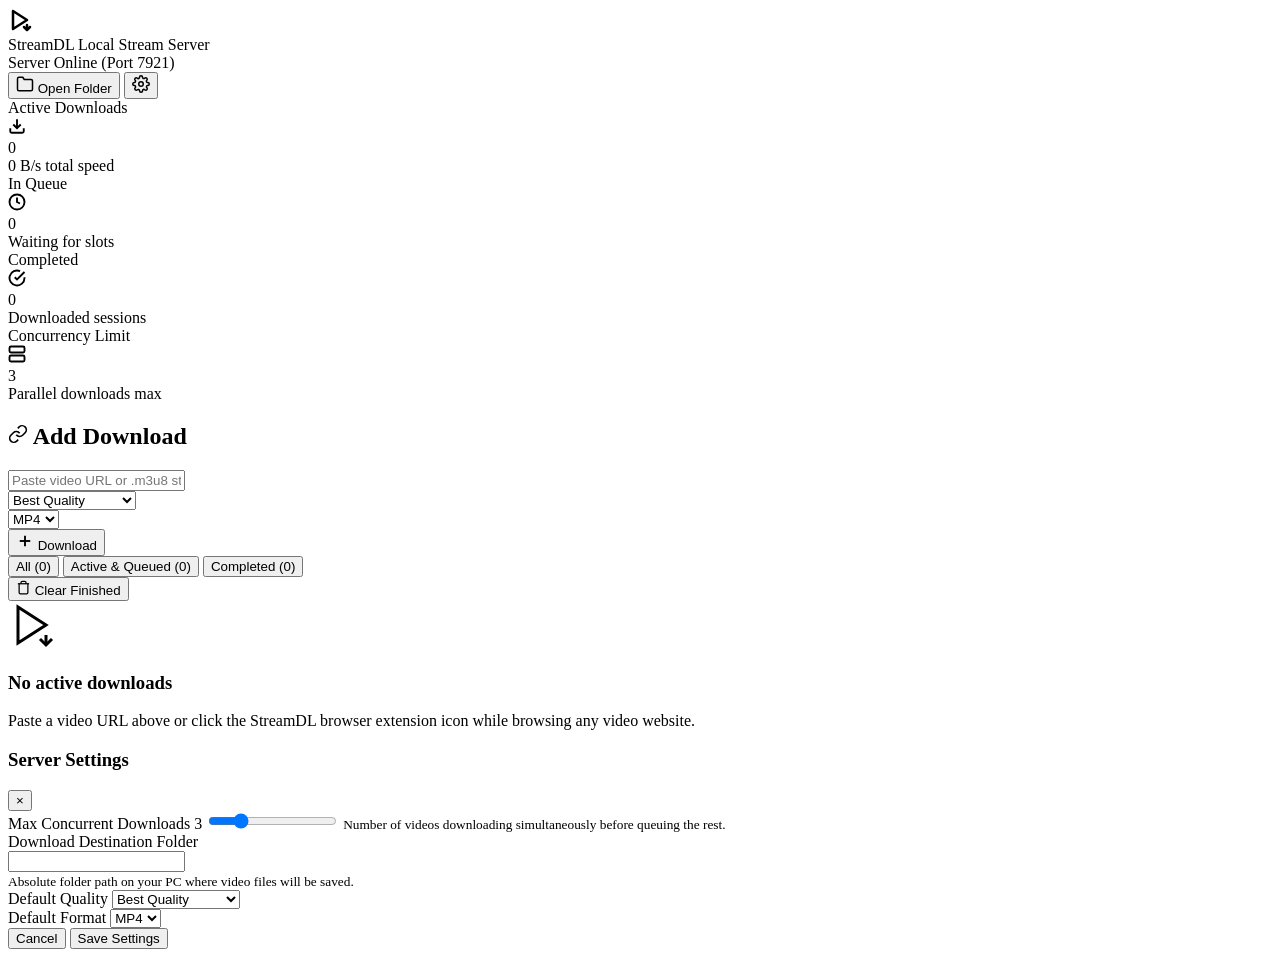
==== server/templates/index.html @ a85ca89c "feat: implement StreamDL video stream downloader extension and local server - Add local Flask server" ====
<!DOCTYPE html>
<html lang="en">
<head>
  <meta charset="UTF-8">
  <meta name="viewport" content="width=device-width, initial-scale=1.0">
  <title>StreamDL - Local Video Downloader</title>
  <link rel="preconnect" href="https://fonts.googleapis.com">
  <link rel="preconnect" href="https://fonts.gstatic.com" crossorigin>
  <link href="https://fonts.googleapis.com/css2?family=Plus+Jakarta+Sans:wght@400;500;600;700;800&family=JetBrains+Mono:wght@400;500;600&display=swap" rel="stylesheet">
  <link rel="stylesheet" href="/static/css/style.css">
</head>
<body>
  <div class="app-container">
    <!-- Navigation Bar -->
    <header class="navbar">
      <div class="brand">
        <div class="brand-icon">
          <svg width="24" height="24" viewBox="0 0 24 24" fill="none" stroke="currentColor" stroke-width="2.5" stroke-linecap="round" stroke-linejoin="round">
            <polygon points="5 3 19 12 5 21 5 3"></polygon>
            <path d="M19 17v4"></path>
            <path d="M22 19l-3 3-3-3"></path>
          </svg>
        </div>
        <div class="brand-text">
          <span class="brand-title">StreamDL</span>
          <span class="brand-subtitle">Local Stream Server</span>
        </div>
      </div>

      <div class="nav-actions">
        <div class="status-indicator online" id="server-status-pill">
          <span class="status-dot"></span>
          <span class="status-label" id="server-status-text">Server Online (Port 7921)</span>
        </div>
        <button id="btn-open-folder" class="btn btn-secondary" title="Open Downloads Directory">
          <svg width="18" height="18" viewBox="0 0 24 24" fill="none" stroke="currentColor" stroke-width="2" stroke-linecap="round" stroke-linejoin="round">
            <path d="M22 19a2 2 0 0 1-2 2H4a2 2 0 0 1-2-2V5a2 2 0 0 1 2-2h5l2 3h9a2 2 0 0 1 2 2z"></path>
          </svg>
          <span>Open Folder</span>
        </button>
        <button id="btn-open-settings" class="btn btn-secondary icon-only" title="Settings">
          <svg width="18" height="18" viewBox="0 0 24 24" fill="none" stroke="currentColor" stroke-width="2" stroke-linecap="round" stroke-linejoin="round">
            <circle cx="12" cy="12" r="3"></circle>
            <path d="M19.4 15a1.65 1.65 0 0 0 .33 1.82l.06.06a2 2 0 0 1 0 2.83 2 2 0 0 1-2.83 0l-.06-.06a1.65 1.65 0 0 0-1.82-.33 1.65 1.65 0 0 0-1 1.51V21a2 2 0 0 1-2 2 2 2 0 0 1-2-2v-.09A1.65 1.65 0 0 0 9 19.4a1.65 1.65 0 0 0-1.82.33l-.06.06a2 2 0 0 1-2.83 0 2 2 0 0 1 0-2.83l.06-.06a1.65 1.65 0 0 0 .33-1.82 1.65 1.65 0 0 0-1.51-1H3a2 2 0 0 1-2-2 2 2 0 0 1 2-2h.09A1.65 1.65 0 0 0 4.6 9a1.65 1.65 0 0 0-.33-1.82l-.06-.06a2 2 0 0 1 0-2.83 2 2 0 0 1 2.83 0l.06.06a1.65 1.65 0 0 0 1.82.33H9a1.65 1.65 0 0 0 1-1.51V3a2 2 0 0 1 2-2 2 2 0 0 1 2 2v.09a1.65 1.65 0 0 0 1 1.51 1.65 1.65 0 0 0 1.82-.33l.06-.06a2 2 0 0 1 2.83 0 2 2 0 0 1 0 2.83l-.06.06a1.65 1.65 0 0 0-.33 1.82V9a1.65 1.65 0 0 0 1.51 1H21a2 2 0 0 1 2 2 2 2 0 0 1-2 2h-.09a1.65 1.65 0 0 0-1.51 1z"></path>
          </svg>
        </button>
      </div>
    </header>

    <!-- Main Content -->
    <main class="main-content">
      <!-- Stats Overview Bar -->
      <section class="stats-grid">
        <div class="stat-card">
          <div class="stat-header">
            <span class="stat-label">Active Downloads</span>
            <div class="stat-icon-wrap cyan">
              <svg width="18" height="18" viewBox="0 0 24 24" fill="none" stroke="currentColor" stroke-width="2.5"><path d="M21 15v4a2 2 0 0 1-2 2H5a2 2 0 0 1-2-2v-4"></path><polyline points="7 10 12 15 17 10"></polyline><line x1="12" y1="15" x2="12" y2="3"></line></svg>
            </div>
          </div>
          <div class="stat-value" id="stat-active">0</div>
          <div class="stat-footer" id="stat-active-speed">0 B/s total speed</div>
        </div>

        <div class="stat-card">
          <div class="stat-header">
            <span class="stat-label">In Queue</span>
            <div class="stat-icon-wrap amber">
              <svg width="18" height="18" viewBox="0 0 24 24" fill="none" stroke="currentColor" stroke-width="2.5"><circle cx="12" cy="12" r="10"></circle><polyline points="12 6 12 12 16 14"></polyline></svg>
            </div>
          </div>
          <div class="stat-value" id="stat-queued">0</div>
          <div class="stat-footer" id="stat-queued-note">Waiting for slots</div>
        </div>

        <div class="stat-card">
          <div class="stat-header">
            <span class="stat-label">Completed</span>
            <div class="stat-icon-wrap emerald">
              <svg width="18" height="18" viewBox="0 0 24 24" fill="none" stroke="currentColor" stroke-width="2.5"><path d="M22 11.08V12a10 10 0 1 1-5.93-9.14"></path><polyline points="22 4 12 14.01 9 11.01"></polyline></svg>
            </div>
          </div>
          <div class="stat-value" id="stat-completed">0</div>
          <div class="stat-footer">Downloaded sessions</div>
        </div>

        <div class="stat-card">
          <div class="stat-header">
            <span class="stat-label">Concurrency Limit</span>
            <div class="stat-icon-wrap violet">
              <svg width="18" height="18" viewBox="0 0 24 24" fill="none" stroke="currentColor" stroke-width="2.5"><rect x="2" y="2" width="20" height="8" rx="2" ry="2"></rect><rect x="2" y="14" width="20" height="8" rx="2" ry="2"></rect><line x1="6" y1="6" x2="6.01" y2="6"></line><line x1="6" y1="18" x2="6.01" y2="18"></line></svg>
            </div>
          </div>
          <div class="stat-value" id="stat-concurrency">3</div>
          <div class="stat-footer">Parallel downloads max</div>
        </div>
      </section>

      <!-- Quick Add Download Form -->
      <section class="card download-form-card">
        <h2 class="card-title">
          <svg width="20" height="20" viewBox="0 0 24 24" fill="none" stroke="currentColor" stroke-width="2"><path d="M10 13a5 5 0 0 0 7.54.54l3-3a5 5 0 0 0-7.07-7.07l-1.72 1.71"></path><path d="M14 11a5 5 0 0 0-7.54-.54l-3 3a5 5 0 0 0 7.07 7.07l1.71-1.71"></path></svg>
          Add Download
        </h2>
        <form id="form-download" class="download-form">
          <div class="input-row">
            <div class="input-group flex-grow">
              <input 
                type="text" 
                id="input-url" 
                placeholder="Paste video URL or .m3u8 stream (e.g. YouTube, Vimeo, direct stream link...)" 
                required
                autocomplete="off"
              >
            </div>
            
            <div class="input-group">
              <select id="select-quality">
                <option value="best" selected>Best Quality</option>
                <option value="1080p">1080p FHD</option>
                <option value="720p">720p HD</option>
                <option value="480p">480p SD</option>
                <option value="audio">Audio Only (MP3)</option>
              </select>
            </div>

            <div class="input-group">
              <select id="select-format">
                <option value="mp4" selected>MP4</option>
                <option value="mkv">MKV</option>
                <option value="mp3">MP3</option>
              </select>
            </div>

            <button type="submit" class="btn btn-primary" id="btn-submit-download">
              <svg width="18" height="18" viewBox="0 0 24 24" fill="none" stroke="currentColor" stroke-width="2.5"><line x1="12" y1="5" x2="12" y2="19"></line><line x1="5" y1="12" x2="19" y2="12"></line></svg>
              <span>Download</span>
            </button>
          </div>
        </form>
      </section>

      <!-- Queue & History Section -->
      <section class="card queue-card">
        <div class="queue-header">
          <div class="queue-tabs">
            <button class="tab-btn active" data-filter="all">All (<span id="count-all">0</span>)</button>
            <button class="tab-btn" data-filter="active">Active & Queued (<span id="count-active">0</span>)</button>
            <button class="tab-btn" data-filter="completed">Completed (<span id="count-completed">0</span>)</button>
          </div>
          <div class="queue-actions">
            <button id="btn-clear-completed" class="btn btn-ghost btn-sm" title="Clear completed and failed tasks">
              <svg width="15" height="15" viewBox="0 0 24 24" fill="none" stroke="currentColor" stroke-width="2"><polyline points="3 6 5 6 21 6"></polyline><path d="M19 6v14a2 2 0 0 1-2 2H7a2 2 0 0 1-2-2V6m3 0V4a2 2 0 0 1 2-2h4a2 2 0 0 1 2 2v2"></path></svg>
              <span>Clear Finished</span>
            </button>
          </div>
        </div>

        <div id="tasks-container" class="tasks-container">
          <!-- Empty State -->
          <div class="empty-state" id="empty-state">
            <div class="empty-icon">
              <svg width="48" height="48" viewBox="0 0 24 24" fill="none" stroke="currentColor" stroke-width="1.5"><polygon points="5 3 19 12 5 21 5 3"></polygon><path d="M19 17v4"></path><path d="M22 19l-3 3-3-3"></path></svg>
            </div>
            <h3>No active downloads</h3>
            <p>Paste a video URL above or click the StreamDL browser extension icon while browsing any video website.</p>
          </div>
        </div>
      </section>
    </main>

    <!-- Settings Modal -->
    <div class="modal-backdrop" id="modal-settings">
      <div class="modal-card">
        <div class="modal-header">
          <h3>Server Settings</h3>
          <button class="btn-close" id="btn-close-settings">&times;</button>
        </div>
        <form id="form-settings" class="modal-body">
          <div class="form-group">
            <label for="setting-concurrency">
              <span>Max Concurrent Downloads</span>
              <span class="range-val-badge" id="val-concurrency">3</span>
            </label>
            <input type="range" id="setting-concurrency" min="1" max="10" step="1" value="3">
            <small class="form-hint">Number of videos downloading simultaneously before queuing the rest.</small>
          </div>

          <div class="form-group">
            <label for="setting-folder">Download Destination Folder</label>
            <div class="input-with-action">
              <input type="text" id="setting-folder" required>
            </div>
            <small class="form-hint">Absolute folder path on your PC where video files will be saved.</small>
          </div>

          <div class="form-row">
            <div class="form-group flex-1">
              <label for="setting-quality">Default Quality</label>
              <select id="setting-quality">
                <option value="best">Best Quality</option>
                <option value="1080p">1080p FHD</option>
                <option value="720p">720p HD</option>
                <option value="480p">480p SD</option>
                <option value="audio">Audio Only (MP3)</option>
              </select>
            </div>

            <div class="form-group flex-1">
              <label for="setting-format">Default Format</label>
              <select id="setting-format">
                <option value="mp4">MP4</option>
                <option value="mkv">MKV</option>
                <option value="mp3">MP3</option>
              </select>
            </div>
          </div>

          <div class="modal-footer">
            <button type="button" class="btn btn-secondary" id="btn-cancel-settings">Cancel</button>
            <button type="submit" class="btn btn-primary">Save Settings</button>
          </div>
        </form>
      </div>
    </div>

    <!-- Notification Toast Container -->
    <div id="toast-container" class="toast-container"></div>
  </div>

  <script src="/static/js/app.js"></script>
</body>
</html>
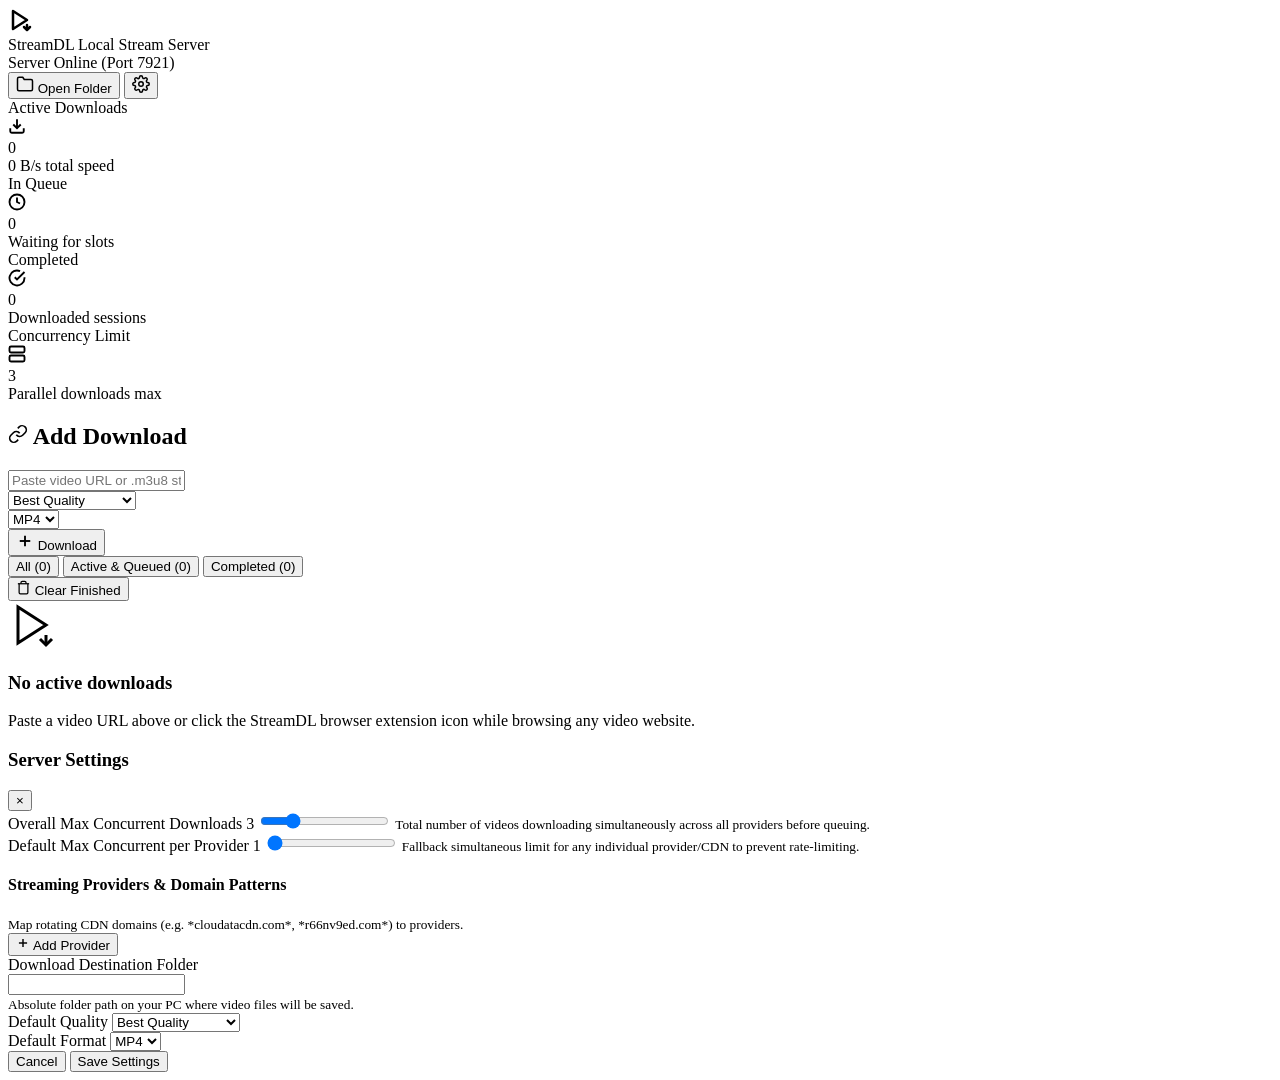
==== commit 4e958f67: "feat: add configurable streaming providers and per-provider concurrency control - Add configurable p" ====
--- a/server/templates/index.html
+++ b/server/templates/index.html
@@ -176,43 +176,70 @@
           <h3>Server Settings</h3>
           <button class="btn-close" id="btn-close-settings">&times;</button>
         </div>
-        <form id="form-settings" class="modal-body">
-          <div class="form-group">
-            <label for="setting-concurrency">
-              <span>Max Concurrent Downloads</span>
-              <span class="range-val-badge" id="val-concurrency">3</span>
-            </label>
-            <input type="range" id="setting-concurrency" min="1" max="10" step="1" value="3">
-            <small class="form-hint">Number of videos downloading simultaneously before queuing the rest.</small>
-          </div>
-
-          <div class="form-group">
-            <label for="setting-folder">Download Destination Folder</label>
-            <div class="input-with-action">
-              <input type="text" id="setting-folder" required>
-            </div>
-            <small class="form-hint">Absolute folder path on your PC where video files will be saved.</small>
-          </div>
-
-          <div class="form-row">
-            <div class="form-group flex-1">
-              <label for="setting-quality">Default Quality</label>
-              <select id="setting-quality">
-                <option value="best">Best Quality</option>
-                <option value="1080p">1080p FHD</option>
-                <option value="720p">720p HD</option>
-                <option value="480p">480p SD</option>
-                <option value="audio">Audio Only (MP3)</option>
-              </select>
-            </div>
-
-            <div class="form-group flex-1">
-              <label for="setting-format">Default Format</label>
-              <select id="setting-format">
-                <option value="mp4">MP4</option>
-                <option value="mkv">MKV</option>
-                <option value="mp3">MP3</option>
-              </select>
+        <form id="form-settings" class="modal-form">
+          <div class="modal-body">
+            <div class="form-group">
+              <label for="setting-concurrency">
+                <span>Overall Max Concurrent Downloads</span>
+                <span class="range-val-badge" id="val-concurrency">3</span>
+              </label>
+              <input type="range" id="setting-concurrency" min="1" max="10" step="1" value="3">
+              <small class="form-hint">Total number of videos downloading simultaneously across all providers before queuing.</small>
+            </div>
+
+            <div class="form-group">
+              <label for="setting-provider-concurrency">
+                <span>Default Max Concurrent per Provider</span>
+                <span class="range-val-badge" id="val-provider-concurrency">1</span>
+              </label>
+              <input type="range" id="setting-provider-concurrency" min="1" max="5" step="1" value="1">
+              <small class="form-hint">Fallback simultaneous limit for any individual provider/CDN to prevent rate-limiting.</small>
+            </div>
+
+            <div class="providers-section">
+              <div class="providers-section-header">
+                <div>
+                  <h4>Streaming Providers & Domain Patterns</h4>
+                  <small class="form-hint">Map rotating CDN domains (e.g. *cloudatacdn.com*, *r66nv9ed.com*) to providers.</small>
+                </div>
+                <button type="button" class="btn btn-secondary btn-sm" id="btn-add-provider">
+                  <svg width="14" height="14" viewBox="0 0 24 24" fill="none" stroke="currentColor" stroke-width="2.5"><line x1="12" y1="5" x2="12" y2="19"></line><line x1="5" y1="12" x2="19" y2="12"></line></svg>
+                  <span>Add Provider</span>
+                </button>
+              </div>
+              <div id="providers-list" class="providers-list">
+                <!-- Dynamically rendered provider cards -->
+              </div>
+            </div>
+
+            <div class="form-group">
+              <label for="setting-folder">Download Destination Folder</label>
+              <div class="input-with-action">
+                <input type="text" id="setting-folder" required>
+              </div>
+              <small class="form-hint">Absolute folder path on your PC where video files will be saved.</small>
+            </div>
+
+            <div class="form-row">
+              <div class="form-group flex-1">
+                <label for="setting-quality">Default Quality</label>
+                <select id="setting-quality">
+                  <option value="best">Best Quality</option>
+                  <option value="1080p">1080p FHD</option>
+                  <option value="720p">720p HD</option>
+                  <option value="480p">480p SD</option>
+                  <option value="audio">Audio Only (MP3)</option>
+                </select>
+              </div>
+
+              <div class="form-group flex-1">
+                <label for="setting-format">Default Format</label>
+                <select id="setting-format">
+                  <option value="mp4">MP4</option>
+                  <option value="mkv">MKV</option>
+                  <option value="mp3">MP3</option>
+                </select>
+              </div>
             </div>
           </div>
 
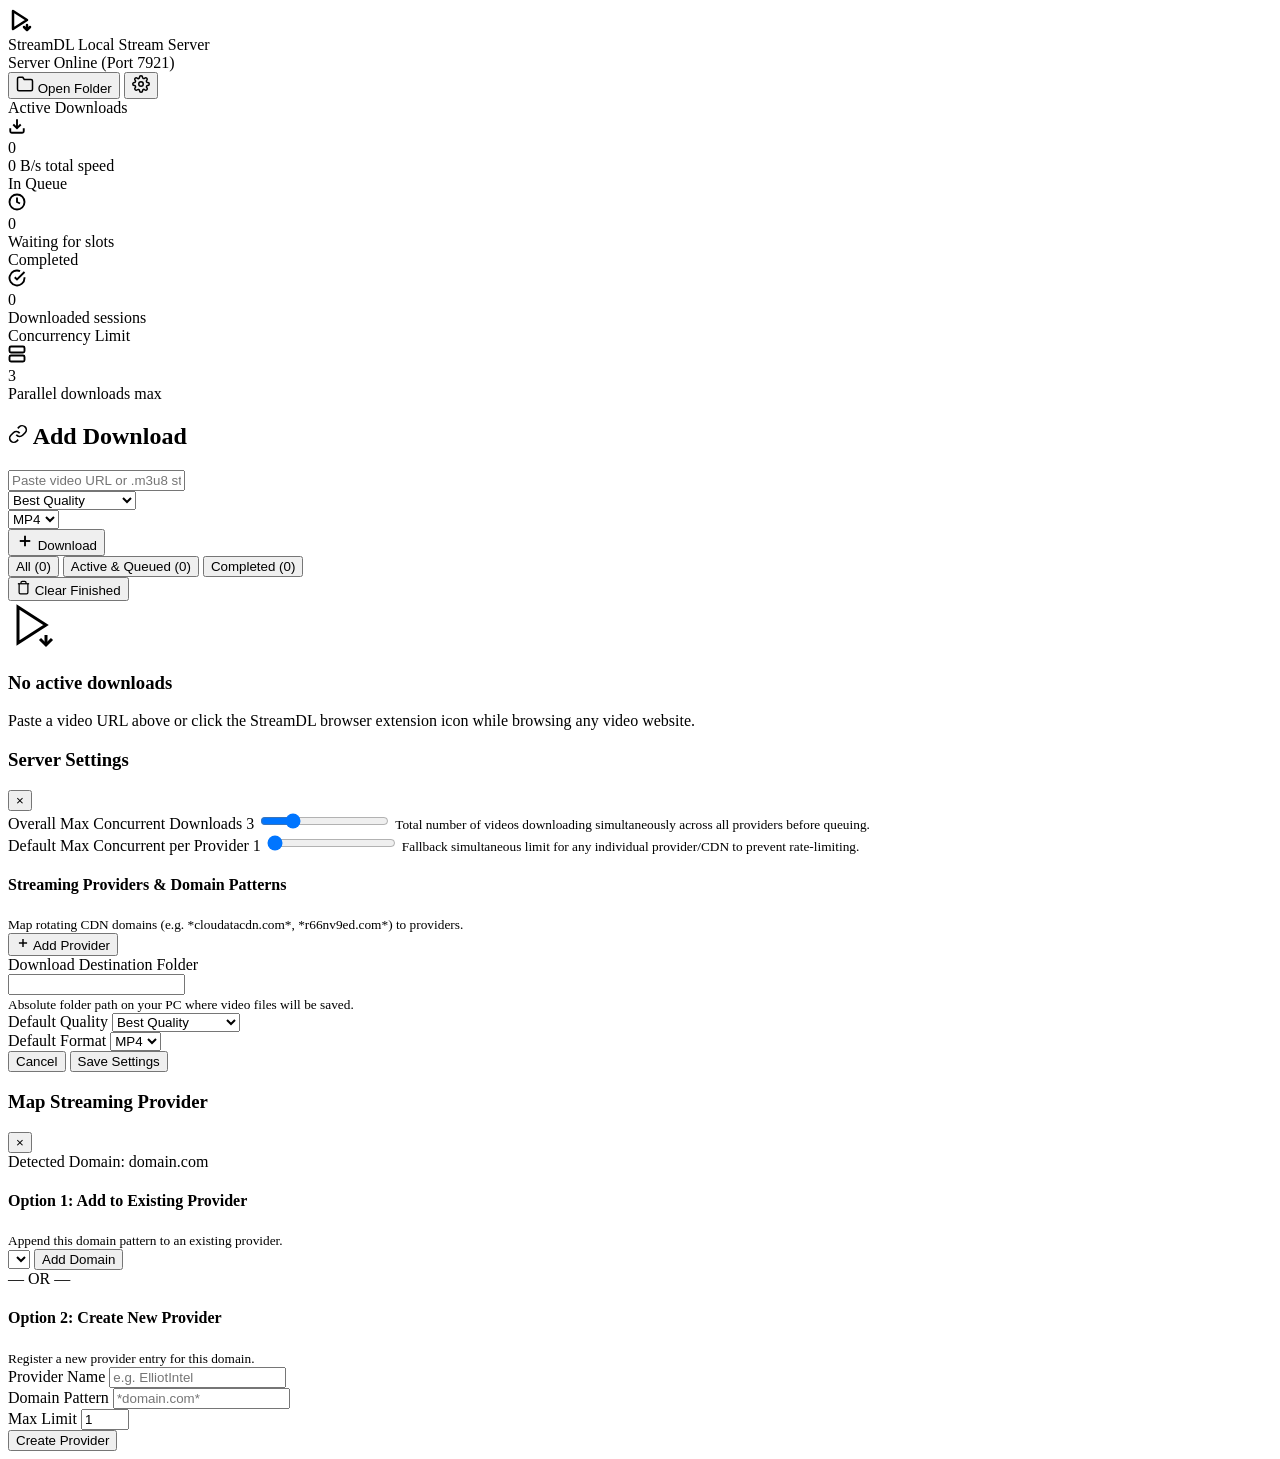
==== commit 64256d4b: "feat: add quick provider mapping action to download view - Add "+ Map" quick-action button beside un" ====
--- a/server/templates/index.html
+++ b/server/templates/index.html
@@ -251,6 +251,59 @@
       </div>
     </div>
 
+    <!-- Quick Map Provider Modal -->
+    <div class="modal-backdrop" id="modal-map-provider">
+      <div class="modal-card modal-sm">
+        <div class="modal-header">
+          <h3>Map Streaming Provider</h3>
+          <button class="btn-close" id="btn-close-map-provider">&times;</button>
+        </div>
+        <div class="modal-body">
+          <div class="detected-domain-banner">
+            <span class="detected-domain-label">Detected Domain:</span>
+            <span class="detected-domain-val" id="map-provider-domain-val">domain.com</span>
+          </div>
+
+          <!-- Option 1: Add to Existing Provider -->
+          <div class="map-option-block" id="block-existing-provider">
+            <h4>Option 1: Add to Existing Provider</h4>
+            <small class="form-hint">Append this domain pattern to an existing provider.</small>
+            <div class="input-row-flex">
+              <select id="select-existing-provider" class="flex-grow">
+                <!-- Dynamically populated options -->
+              </select>
+              <button type="button" class="btn btn-secondary" id="btn-submit-add-domain">Add Domain</button>
+            </div>
+          </div>
+
+          <div class="or-divider">
+            <span>— OR —</span>
+          </div>
+
+          <!-- Option 2: Create Brand New Provider -->
+          <div class="map-option-block">
+            <h4>Option 2: Create New Provider</h4>
+            <small class="form-hint">Register a new provider entry for this domain.</small>
+            <div class="form-group">
+              <label for="input-new-provider-name">Provider Name</label>
+              <input type="text" id="input-new-provider-name" placeholder="e.g. ElliotIntel" required>
+            </div>
+            <div class="form-row">
+              <div class="form-group flex-1">
+                <label for="input-new-provider-pattern">Domain Pattern</label>
+                <input type="text" id="input-new-provider-pattern" placeholder="*domain.com*">
+              </div>
+              <div class="form-group limit-field-sm">
+                <label for="input-new-provider-limit">Max Limit</label>
+                <input type="number" id="input-new-provider-limit" min="1" max="10" value="1">
+              </div>
+            </div>
+            <button type="button" class="btn btn-primary btn-full" id="btn-submit-new-provider">Create Provider</button>
+          </div>
+        </div>
+      </div>
+    </div>
+
     <!-- Notification Toast Container -->
     <div id="toast-container" class="toast-container"></div>
   </div>
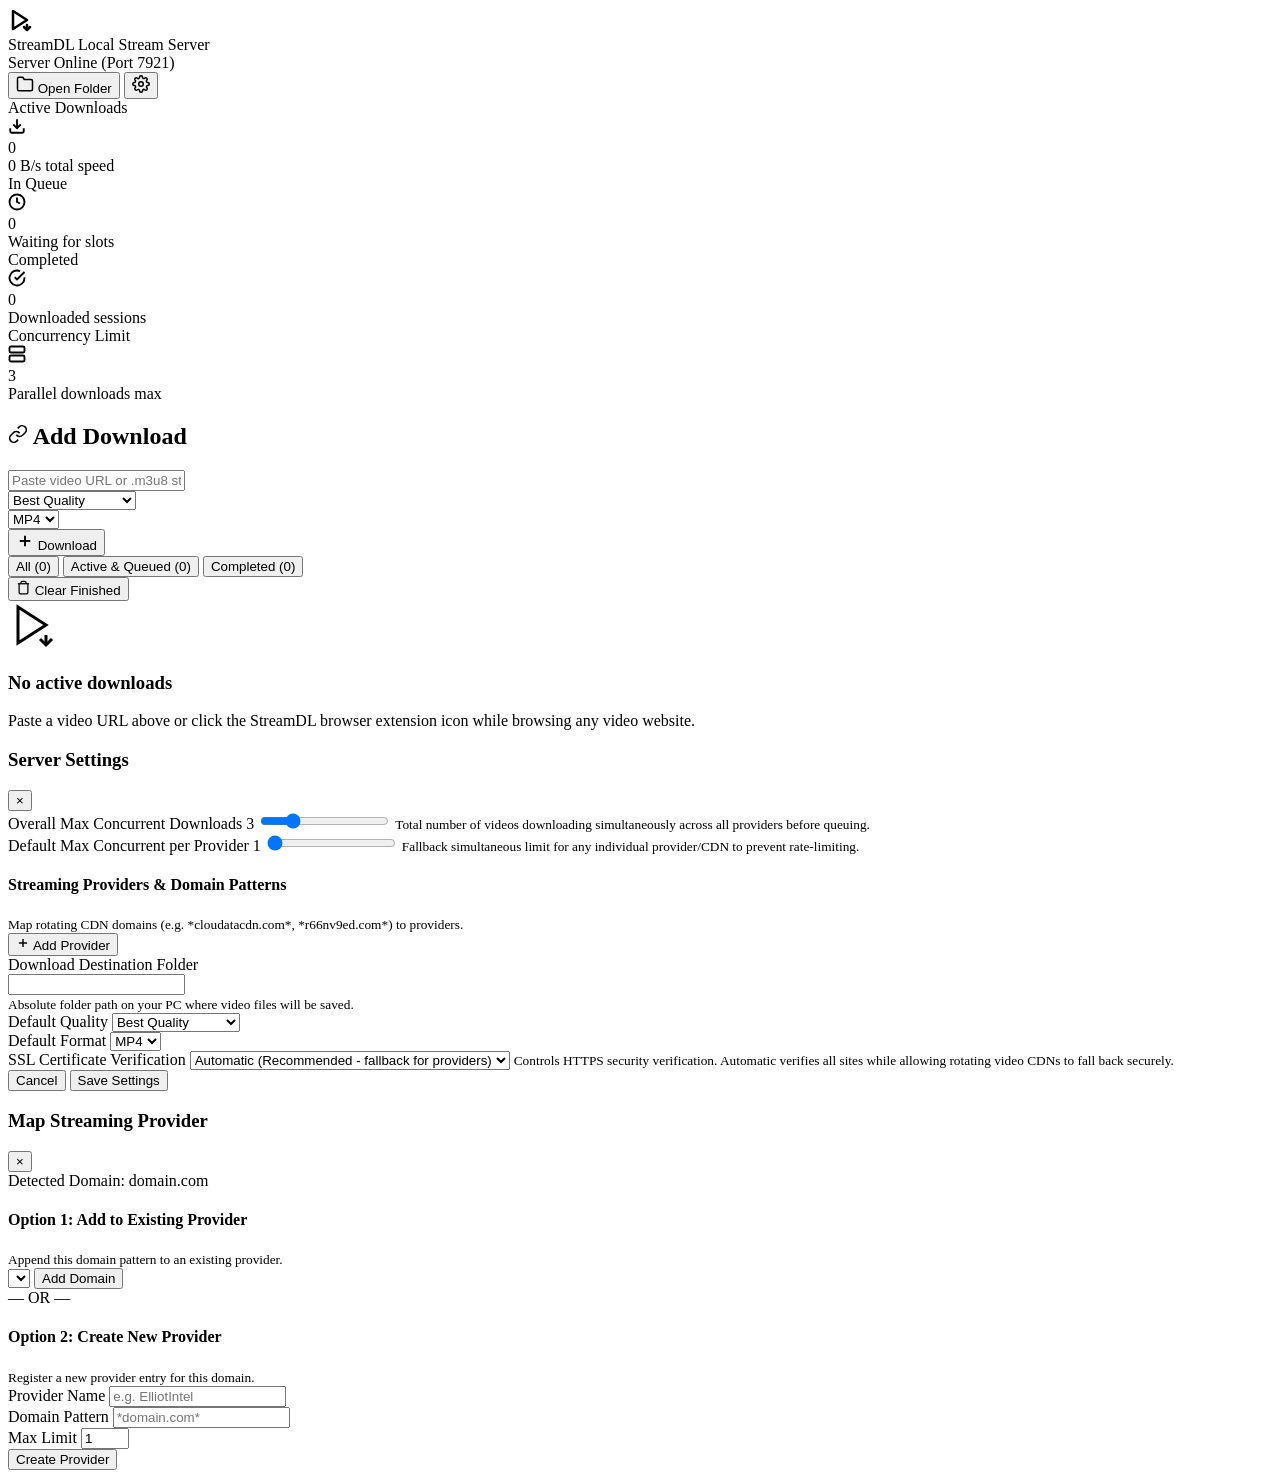
==== commit 6c1143df: "feat(security): re-enable configurable TLS verification with rotating domain fallback - Re-enable TL" ====
--- a/server/templates/index.html
+++ b/server/templates/index.html
@@ -32,13 +32,13 @@
           <span class="status-dot"></span>
           <span class="status-label" id="server-status-text">Server Online (Port 7921)</span>
         </div>
-        <button id="btn-open-folder" class="btn btn-secondary" title="Open Downloads Directory">
+        <button id="btn-open-folder" class="btn btn-secondary" title="Open Downloads Directory" aria-label="Open Downloads Directory">
           <svg width="18" height="18" viewBox="0 0 24 24" fill="none" stroke="currentColor" stroke-width="2" stroke-linecap="round" stroke-linejoin="round">
             <path d="M22 19a2 2 0 0 1-2 2H4a2 2 0 0 1-2-2V5a2 2 0 0 1 2-2h5l2 3h9a2 2 0 0 1 2 2z"></path>
           </svg>
           <span>Open Folder</span>
         </button>
-        <button id="btn-open-settings" class="btn btn-secondary icon-only" title="Settings">
+        <button id="btn-open-settings" class="btn btn-secondary icon-only" title="Settings" aria-label="Settings">
           <svg width="18" height="18" viewBox="0 0 24 24" fill="none" stroke="currentColor" stroke-width="2" stroke-linecap="round" stroke-linejoin="round">
             <circle cx="12" cy="12" r="3"></circle>
             <path d="M19.4 15a1.65 1.65 0 0 0 .33 1.82l.06.06a2 2 0 0 1 0 2.83 2 2 0 0 1-2.83 0l-.06-.06a1.65 1.65 0 0 0-1.82-.33 1.65 1.65 0 0 0-1 1.51V21a2 2 0 0 1-2 2 2 2 0 0 1-2-2v-.09A1.65 1.65 0 0 0 9 19.4a1.65 1.65 0 0 0-1.82.33l-.06.06a2 2 0 0 1-2.83 0 2 2 0 0 1 0-2.83l.06-.06a1.65 1.65 0 0 0 .33-1.82 1.65 1.65 0 0 0-1.51-1H3a2 2 0 0 1-2-2 2 2 0 0 1 2-2h.09A1.65 1.65 0 0 0 4.6 9a1.65 1.65 0 0 0-.33-1.82l-.06-.06a2 2 0 0 1 0-2.83 2 2 0 0 1 2.83 0l.06.06a1.65 1.65 0 0 0 1.82.33H9a1.65 1.65 0 0 0 1-1.51V3a2 2 0 0 1 2-2 2 2 0 0 1 2 2v.09a1.65 1.65 0 0 0 1 1.51 1.65 1.65 0 0 0 1.82-.33l.06-.06a2 2 0 0 1 2.83 0 2 2 0 0 1 0 2.83l-.06.06a1.65 1.65 0 0 0-.33 1.82V9a1.65 1.65 0 0 0 1.51 1H21a2 2 0 0 1 2 2 2 2 0 0 1-2 2h-.09a1.65 1.65 0 0 0-1.51 1z"></path>
@@ -149,7 +149,7 @@
             <button class="tab-btn" data-filter="completed">Completed (<span id="count-completed">0</span>)</button>
           </div>
           <div class="queue-actions">
-            <button id="btn-clear-completed" class="btn btn-ghost btn-sm" title="Clear completed and failed tasks">
+            <button id="btn-clear-completed" class="btn btn-ghost btn-sm" title="Clear completed and failed tasks" aria-label="Clear completed and failed tasks">
               <svg width="15" height="15" viewBox="0 0 24 24" fill="none" stroke="currentColor" stroke-width="2"><polyline points="3 6 5 6 21 6"></polyline><path d="M19 6v14a2 2 0 0 1-2 2H7a2 2 0 0 1-2-2V6m3 0V4a2 2 0 0 1 2-2h4a2 2 0 0 1 2 2v2"></path></svg>
               <span>Clear Finished</span>
             </button>
@@ -174,7 +174,7 @@
       <div class="modal-card">
         <div class="modal-header">
           <h3>Server Settings</h3>
-          <button class="btn-close" id="btn-close-settings">&times;</button>
+          <button class="btn-close" id="btn-close-settings" title="Close" aria-label="Close Settings">&times;</button>
         </div>
         <form id="form-settings" class="modal-form">
           <div class="modal-body">
@@ -241,6 +241,16 @@
                 </select>
               </div>
             </div>
+
+            <div class="form-group">
+              <label for="setting-tls-mode">SSL Certificate Verification</label>
+              <select id="setting-tls-mode">
+                <option value="auto" selected>Automatic (Recommended - fallback for providers)</option>
+                <option value="strict">Strict (Enforce verified certificates on all domains)</option>
+                <option value="permissive">Permissive (Bypass certificate verification)</option>
+              </select>
+              <small class="form-hint">Controls HTTPS security verification. Automatic verifies all sites while allowing rotating video CDNs to fall back securely.</small>
+            </div>
           </div>
 
           <div class="modal-footer">
@@ -256,7 +266,7 @@
       <div class="modal-card modal-sm">
         <div class="modal-header">
           <h3>Map Streaming Provider</h3>
-          <button class="btn-close" id="btn-close-map-provider">&times;</button>
+          <button class="btn-close" id="btn-close-map-provider" title="Close" aria-label="Close Map Provider">&times;</button>
         </div>
         <div class="modal-body">
           <div class="detected-domain-banner">
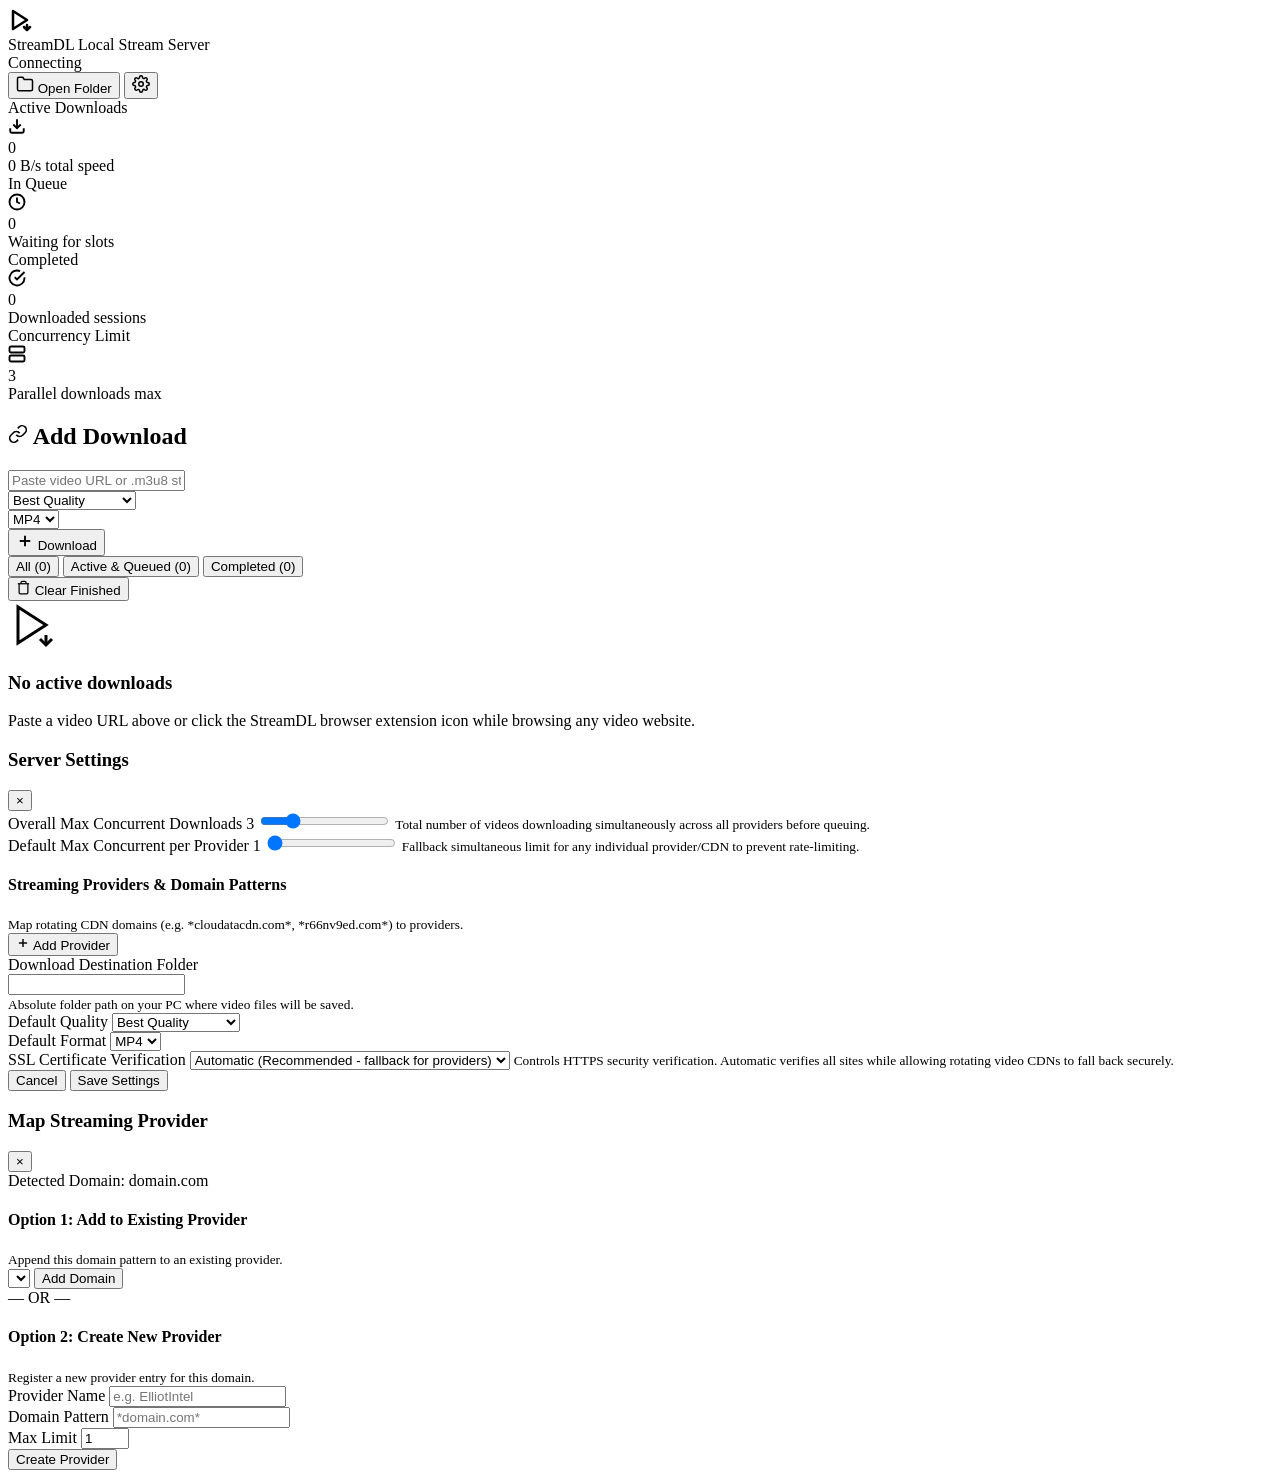
==== commit 40781540: "feat(server): migrate to FastAPI with SSE dashboard updates - Add typed API contracts, OpenAPI docum" ====
--- a/server/templates/index.html
+++ b/server/templates/index.html
@@ -28,9 +28,9 @@
       </div>
 
       <div class="nav-actions">
-        <div class="status-indicator online" id="server-status-pill">
+        <div class="status-indicator" id="server-status-pill">
           <span class="status-dot"></span>
-          <span class="status-label" id="server-status-text">Server Online (Port 7921)</span>
+          <span class="status-label" id="server-status-text">Connecting</span>
         </div>
         <button id="btn-open-folder" class="btn btn-secondary" title="Open Downloads Directory" aria-label="Open Downloads Directory">
           <svg width="18" height="18" viewBox="0 0 24 24" fill="none" stroke="currentColor" stroke-width="2" stroke-linecap="round" stroke-linejoin="round">
@@ -318,6 +318,6 @@
     <div id="toast-container" class="toast-container"></div>
   </div>
 
-  <script src="/static/js/app.js"></script>
+  <script type="module" src="/static/js/app.js"></script>
 </body>
 </html>
